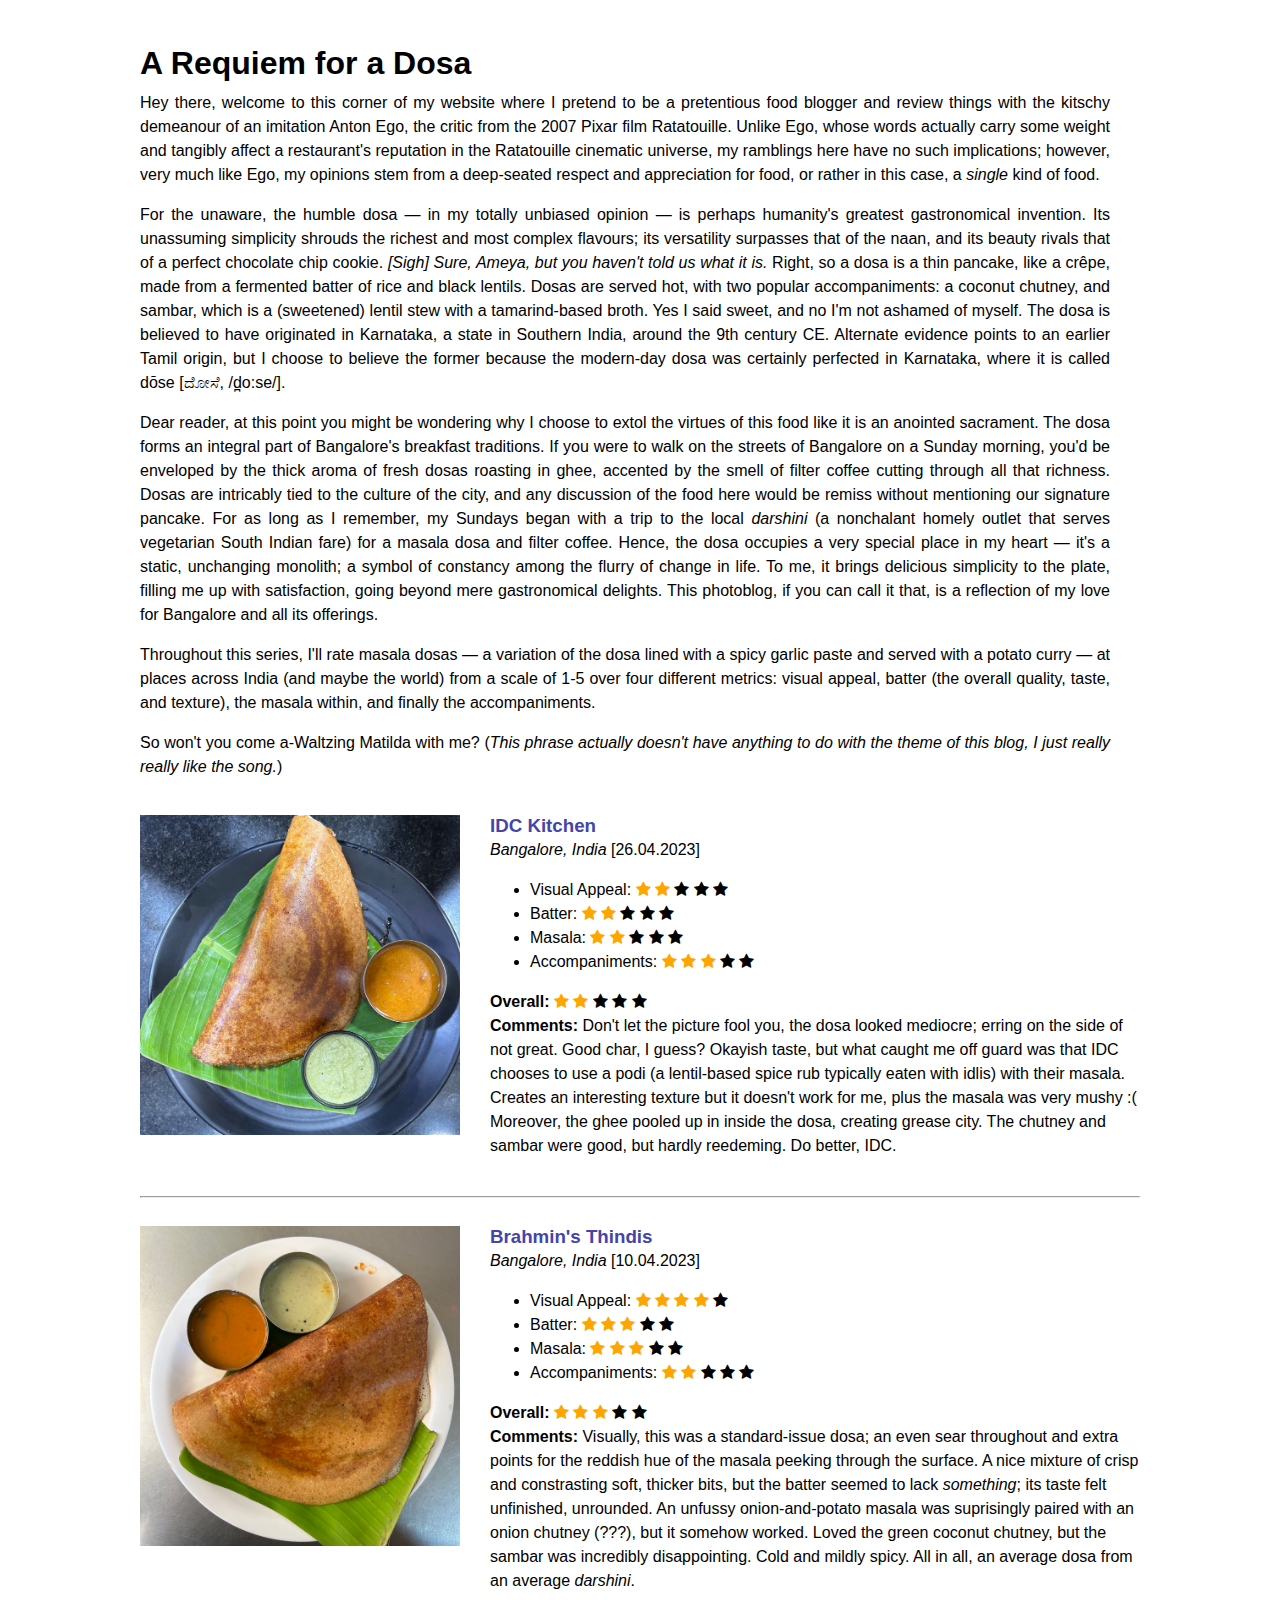
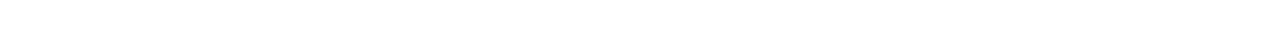
==== blog/index.html @ e9bbc400 "add dosa blog" ====
<html>
    <head>
        <meta http-equiv="Content-Type" content="text/html; charset=UTF-8">
        <title>Ameya Thete</title>
        <link rel="stylesheet" href="./style.css">
        <link rel="stylesheet" href="https://cdnjs.cloudflare.com/ajax/libs/font-awesome/4.7.0/css/font-awesome.min.css">
        <style>
            .hl {
            /* Highlighed element */
            background-color: rgb(255, 255, 208);
            /* padding: 5px; */
            }
            h3 {
                margin-bottom: 0px;
            }
            p.quote {
            padding: 10px;
            }
            .container {
            display: flex;
            justify-content: center;
            }
            .main {
            /* border: 1px solid black; */
            max-width: 1000px;
            }
            .columns {
            display: flex;
            padding-bottom: 30px;
            }
            .column{
            /* margin-left: 30px; */
            margin-right: 30px;
            }
            .columnb {
            flex : 1;
            margin-right: 0px;
            }
            header {
            /* border: 1px solid gray; */
            display: flex;
            }
            header .desc{
            margin-right: 30px;
            text-align: justify;
            }
            .dosa-img {
            width: 320px;
            height: 320px;
            display:block;
            background-size: 320px;
            margin-top: 20px;
            }
            .checked {
                color: orange;
            }
        </style>
        <!-- Global site tag (gtag.js) - Google Analytics -->
        <script type="text/javascript" async="" src="./js/analytics.js"></script><script async="" src="./js/js"></script>
        <script>
            window.dataLayer = window.dataLayer || [];
            function gtag(){dataLayer.push(arguments);}
            gtag('js', new Date());
            
            gtag('config', 'G-MBXSVEB0F3');
        </script>
        <script>
            window.addEventListener('load', (event) => {
                document.querySelector('#active').innerHTML = students.sort(
                    (a, b) => a.split(' ')[1].localeCompare(b.split(' ')[1])).join(', ')
            
                body = document.querySelector('body');
                for (var [k, v] of Object.entries(links)) {
                    // TODO: this trimming removes nbsp... fix this eventually..
                    trimmed = body.innerHTML.replace(/\s+/g, ' ').trim(); // remove newlines/spaces/etc --> single space
                    body.innerHTML = trimmed.replaceAll(k, `<a href=${v}>${k}</a>`);
                }
            });
            
        </script>
    </head>
    <body>
        <div class="container">
            <div class="main">
                <header>
                    <div class="desc">
                        <h1 style="margin-bottom: 0px;">A Requiem for a Dosa</h1>
                        <p>
                            Hey there, welcome to this corner of my website where I pretend to be a pretentious food blogger and review things with the kitschy demeanour 
                            of an imitation Anton Ego, the critic from the 2007 Pixar film Ratatouille. Unlike Ego, whose words actually carry some weight and tangibly affect a restaurant's reputation
                            in the Ratatouille cinematic universe, my ramblings here have no such implications; however, very much like Ego, my opinions stem from a deep-seated respect and appreciation for 
                            food, or rather in this case, a <i>single</i> kind of food. 
                        </p>
                        <p>
                            For the unaware, the humble dosa — in my totally unbiased opinion — is perhaps humanity's greatest gastronomical invention. Its unassuming simplicity shrouds the richest and most complex 
                            flavours; its versatility surpasses that of the naan, and its beauty rivals that of a perfect chocolate chip cookie. <i>[Sigh] Sure, Ameya, but you haven't told us what it is.</i>
                            Right, so a dosa is a thin pancake, like a crêpe, made from a fermented batter of rice and black lentils. Dosas are served hot, with two popular accompaniments: a coconut chutney, and sambar, 
                            which is a (sweetened) lentil stew with a tamarind-based broth. Yes I said sweet, and no I'm not ashamed of myself. The dosa is believed to have originated in Karnataka, a state in Southern India,
                            around the 9th century CE. Alternate evidence points to an earlier Tamil origin, but I choose to believe the former because the modern-day dosa was certainly perfected in Karnataka, where it is called
                            dōse [ದೋಸೆ, /d̪o:se/]. 
                        </p>
                        <p>
                            Dear reader, at this point you might be wondering why I choose to extol the virtues of this food like it is an anointed sacrament. The dosa forms an integral part of Bangalore's breakfast traditions. If you were
                            to walk on the streets of Bangalore on a Sunday morning, you'd be enveloped by the thick aroma of fresh dosas roasting in ghee, accented by the smell of filter coffee cutting through all that richness. Dosas are 
                            intricably tied to the culture of the city, and any discussion of the food here would be remiss without mentioning our signature pancake. For as long as I remember, my Sundays began with a trip to the local <i> darshini 
                            </i> (a nonchalant homely outlet that serves vegetarian South Indian fare) for a masala dosa and filter coffee. Hence, the dosa occupies a very special place in my heart — it's a static, unchanging monolith; a 
                            symbol of constancy among the flurry of change in life. To me, it brings delicious simplicity to the plate, filling me up with satisfaction, going beyond mere gastronomical delights. This photoblog, if you can call it that, 
                            is a reflection of my love for Bangalore and all its offerings.
                        </p>
                        <p>
                            Throughout this series, I'll rate masala dosas — a variation of the dosa lined with a spicy garlic paste and served with a potato curry — at places across India (and maybe the world) from a scale of 1-5 over four different metrics: visual appeal, 
                            batter (the overall quality, taste, and texture), the masala within, and finally the accompaniments. 
                        </p>
                        <p>
                           So won't you come a-Waltzing Matilda with me? (<i>This phrase actually doesn't have anything to do with the theme of this blog, I just really really like the song.</i>)
                        </p>
                    </div>
                </header>
                <div class="columns">
                    <div class="column">
                        <div class="dosa-img" style="background-image: url(&quot;./blog-imgs/idc-bel-road.jpg&quot;);"></div>
                    </div>
                    <div class="columnb">
                        <a href="https://goo.gl/maps/zgnrDNSwvUgkkzpU9" target="_blank"><h3>IDC Kitchen</h3></a>
                        <i> Bangalore, India </i> [26.04.2023]
                        <br>
                        <ul>
                            <li>
                                Visual Appeal:
                                <span class="fa fa-star checked"></span>
                                <span class="fa fa-star checked"></span>
                                <span class="fa fa-star"></span>
                                <span class="fa fa-star"></span>
                                <span class="fa fa-star"></span>
                            </li> 
                            <li>
                                Batter:
                                <span class="fa fa-star checked"></span>
                                <span class="fa fa-star checked"></span>
                                <span class="fa fa-star"></span>
                                <span class="fa fa-star"></span>
                                <span class="fa fa-star"></span>
                            </li> 
                            <li>
                                Masala:
                                <span class="fa fa-star checked"></span>
                                <span class="fa fa-star checked"></span>
                                <span class="fa fa-star"></span>
                                <span class="fa fa-star"></span>
                                <span class="fa fa-star"></span>
                            </li> 
                            <li>
                                Accompaniments:
                                <span class="fa fa-star checked"></span>
                                <span class="fa fa-star checked"></span>
                                <span class="fa fa-star checked"></span>
                                <span class="fa fa-star"></span>
                                <span class="fa fa-star"></span>
                            </li> 
                         </ul>
                         <b> Overall: </b>
                         <span class="fa fa-star checked"></span>
                        <span class="fa fa-star checked"></span>
                        <span class="fa fa-star"></span>
                        <span class="fa fa-star"></span>
                        <span class="fa fa-star"></span>

                        <br>
                        <b> Comments: </b>
                        Don't let the picture fool you, the dosa looked mediocre; erring on the side of not great. Good char, I guess?
                        Okayish taste, but what caught me off guard was that IDC chooses to use a podi (a lentil-based spice rub typically eaten with idlis) with their masala. 
                        Creates an interesting texture but it doesn't work for me, plus the masala was very mushy :( Moreover, the ghee pooled up in inside the dosa, creating grease city.
                        The chutney and sambar were good, but hardly reedeming. Do better, IDC.
                    </div>
                </div>
                <hr>
                <div class="columns">
                    <div class="column">
                        <div class="dosa-img" style="background-image: url(&quot;./blog-imgs/brahmins-thindi.jpg&quot;);"></div>
                    </div>
                    <div class="columnb">
                        <a href="https://goo.gl/maps/Kcf27AjJLExaNHnz7" target="_blank"><h3>Brahmin's Thindis</h3></a>
                        <i> Bangalore, India </i> [10.04.2023]
                        <br>
                        <ul>
                            <li>
                                Visual Appeal:
                                <span class="fa fa-star checked"></span>
                                <span class="fa fa-star checked"></span>
                                <span class="fa fa-star checked"></span>
                                <span class="fa fa-star checked"></span>
                                <span class="fa fa-star"></span>
                            </li> 
                            <li>
                                Batter:
                                <span class="fa fa-star checked"></span>
                                <span class="fa fa-star checked"></span>
                                <span class="fa fa-star checked"></span>
                                <span class="fa fa-star"></span>
                                <span class="fa fa-star"></span>
                            </li> 
                            <li>
                                Masala:
                                <span class="fa fa-star checked"></span>
                                <span class="fa fa-star checked"></span>
                                <span class="fa fa-star checked"></span>
                                <span class="fa fa-star"></span>
                                <span class="fa fa-star"></span>
                            </li> 
                            <li>
                                Accompaniments:
                                <span class="fa fa-star checked"></span>
                                <span class="fa fa-star checked"></span>
                                <span class="fa fa-star"></span>
                                <span class="fa fa-star"></span>
                                <span class="fa fa-star"></span>
                            </li> 
                         </ul>
                         <b> Overall: </b>
                         <span class="fa fa-star checked"></span>
                        <span class="fa fa-star checked"></span>
                        <span class="fa fa-star checked"></span>
                        <span class="fa fa-star"></span>
                        <span class="fa fa-star"></span>

                        <br>
                        <b> Comments: </b>
                        Visually, this was a standard-issue dosa; an even sear throughout and extra points for the reddish hue of the masala peeking through the surface. 
                        A nice mixture of crisp and constrasting soft, thicker bits, but the batter seemed to lack <i>something</i>; its taste felt unfinished, unrounded. An unfussy onion-and-potato masala was suprisingly 
                        paired with an onion chutney (???), but it somehow worked. Loved the green coconut chutney, but the sambar was incredibly disappointing. 
                        Cold and mildly spicy. All in all, an average dosa from an average <i>darshini</i>.
                    </div>
                </div>

            </div>
        </div>
    </body>
</html>
---- blog/style.css ----
body {
    /* max-width: 1000px; */
    margin:30px 30px 30px 30px;
    font-family:sans-serif;
    background-color:#FFFFFF;
    line-height: 150%;
}

a{ text-decoration:none }

a:link{color:#4444aa;}

a.infolink {
    border-bottom: dashed 1px #4444aa;
}

a:visited{
    color:#4444aa;
}

a:hover{
    background-color:#aaaaFF;
}


figure {
    /* display: inline-block; */
    display:block;
    border: 0px solid gray;
    border-radius: 0px;
    padding: 5px;
    margin: 10px;
}
figure:hover{
    /* background-color:#aaaaFF; */
    border: 1px solid gray;
}
figure img {
    vertical-align: top;
}
figure figcaption {
    text-align: center;
    font-size: 100%;
    color: black;
}
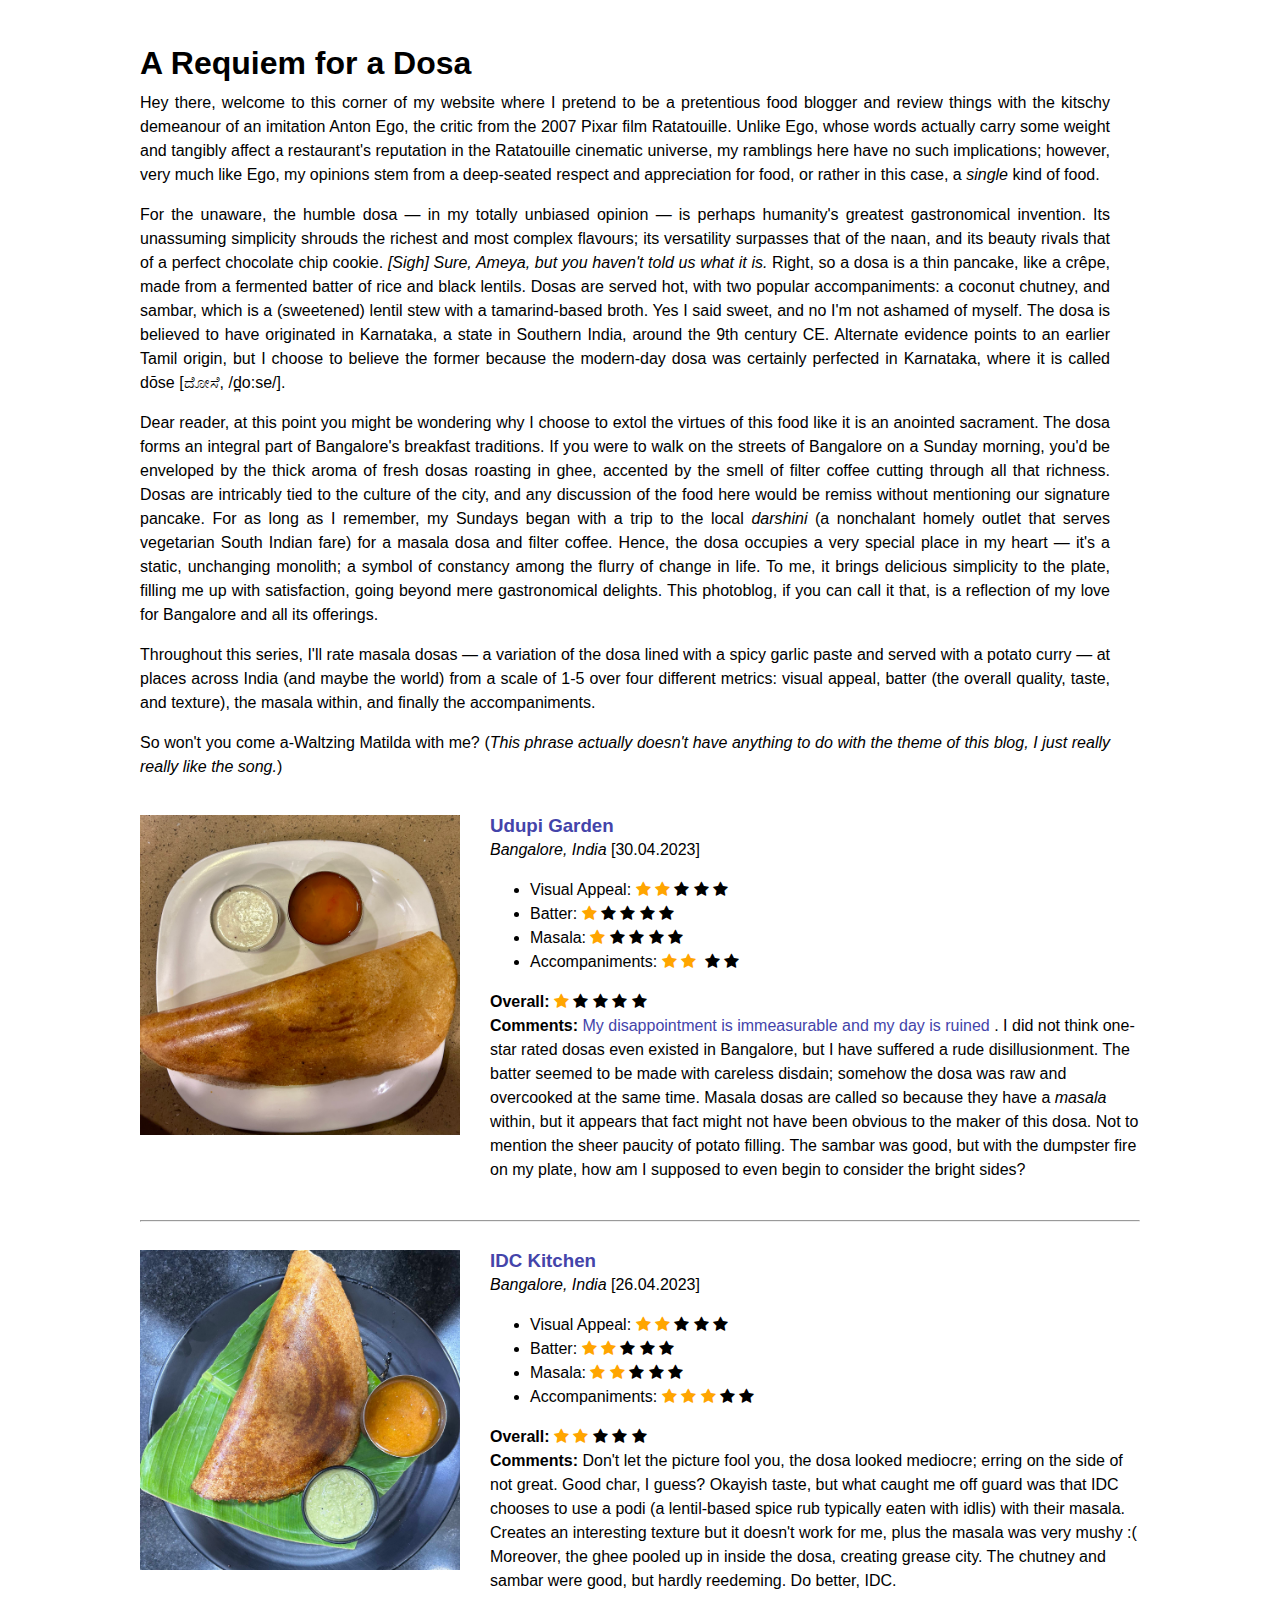
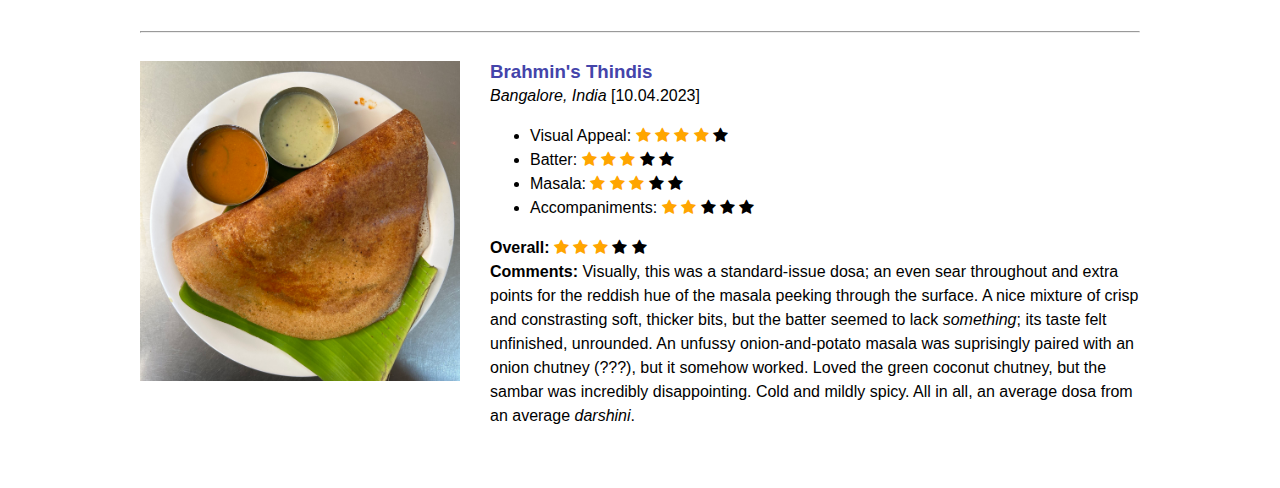
==== commit 2ec85fdb: "add blog entry" ====
--- a/blog/index.html
+++ b/blog/index.html
@@ -118,6 +118,64 @@
                 </header>
                 <div class="columns">
                     <div class="column">
+                        <div class="dosa-img" style="background-image: url(&quot;./blog-imgs/udupi-garden.jpg&quot;);"></div>
+                    </div>
+                    <div class="columnb">
+                        <a href="https://goo.gl/maps/p2gAcFyu8yBJD4VR6" target="_blank"><h3>Udupi Garden</h3></a>
+                        <i> Bangalore, India </i> [30.04.2023]
+                        <br>
+                        <ul>
+                            <li>
+                                Visual Appeal:
+                                <span class="fa fa-star checked"></span>
+                                <span class="fa fa-star checked"></span>
+                                <span class="fa fa-star"></span>
+                                <span class="fa fa-star"></span>
+                                <span class="fa fa-star"></span>
+                            </li> 
+                            <li>
+                                Batter:
+                                <span class="fa fa-star checked"></span>
+                                <span class="fa fa-star"></span>
+                                <span class="fa fa-star"></span>
+                                <span class="fa fa-star"></span>
+                                <span class="fa fa-star"></span>
+                            </li> 
+                            <li>
+                                Masala:
+                                <span class="fa fa-star checked"></span>
+                                <span class="fa fa-star"></span>
+                                <span class="fa fa-star"></span>
+                                <span class="fa fa-star"></span>
+                                <span class="fa fa-star"></span>
+                            </li> 
+                            <li>
+                                Accompaniments:
+                                <span class="fa fa-star checked"></span>
+                                <span class="fa fa-star checked"></span>
+                                <span class="fa"></span>
+                                <span class="fa fa-star"></span>
+                                <span class="fa fa-star"></span>
+                            </li> 
+                         </ul>
+                         <b> Overall: </b>
+                         <span class="fa fa-star checked"></span>
+                        <span class="fa fa-star"></span>
+                        <span class="fa fa-star"></span>
+                        <span class="fa fa-star"></span>
+                        <span class="fa fa-star"></span>
+
+                        <br>
+                        <b> Comments: </b>
+                        <a href="https://youtu.be/17KmNrG9pE4" target="_blank"> My disappointment is immeasurable and my day is ruined </a>. I did not think one-star rated dosas even existed in Bangalore, but I have suffered a rude disillusionment.
+                        The batter seemed to be made with careless disdain; somehow the dosa was raw and overcooked at the same time. Masala dosas are called so because they have 
+                        a <i>masala</i> within, but it appears that fact might not have been obvious to the maker of this dosa. Not to mention the sheer paucity of potato filling.
+                        The sambar was good, but with the dumpster fire on my plate, how am I supposed to even begin to consider the bright sides? 
+                    </div>
+                </div>
+                <hr>
+                <div class="columns">
+                    <div class="column">
                         <div class="dosa-img" style="background-image: url(&quot;./blog-imgs/idc-bel-road.jpg&quot;);"></div>
                     </div>
                     <div class="columnb">
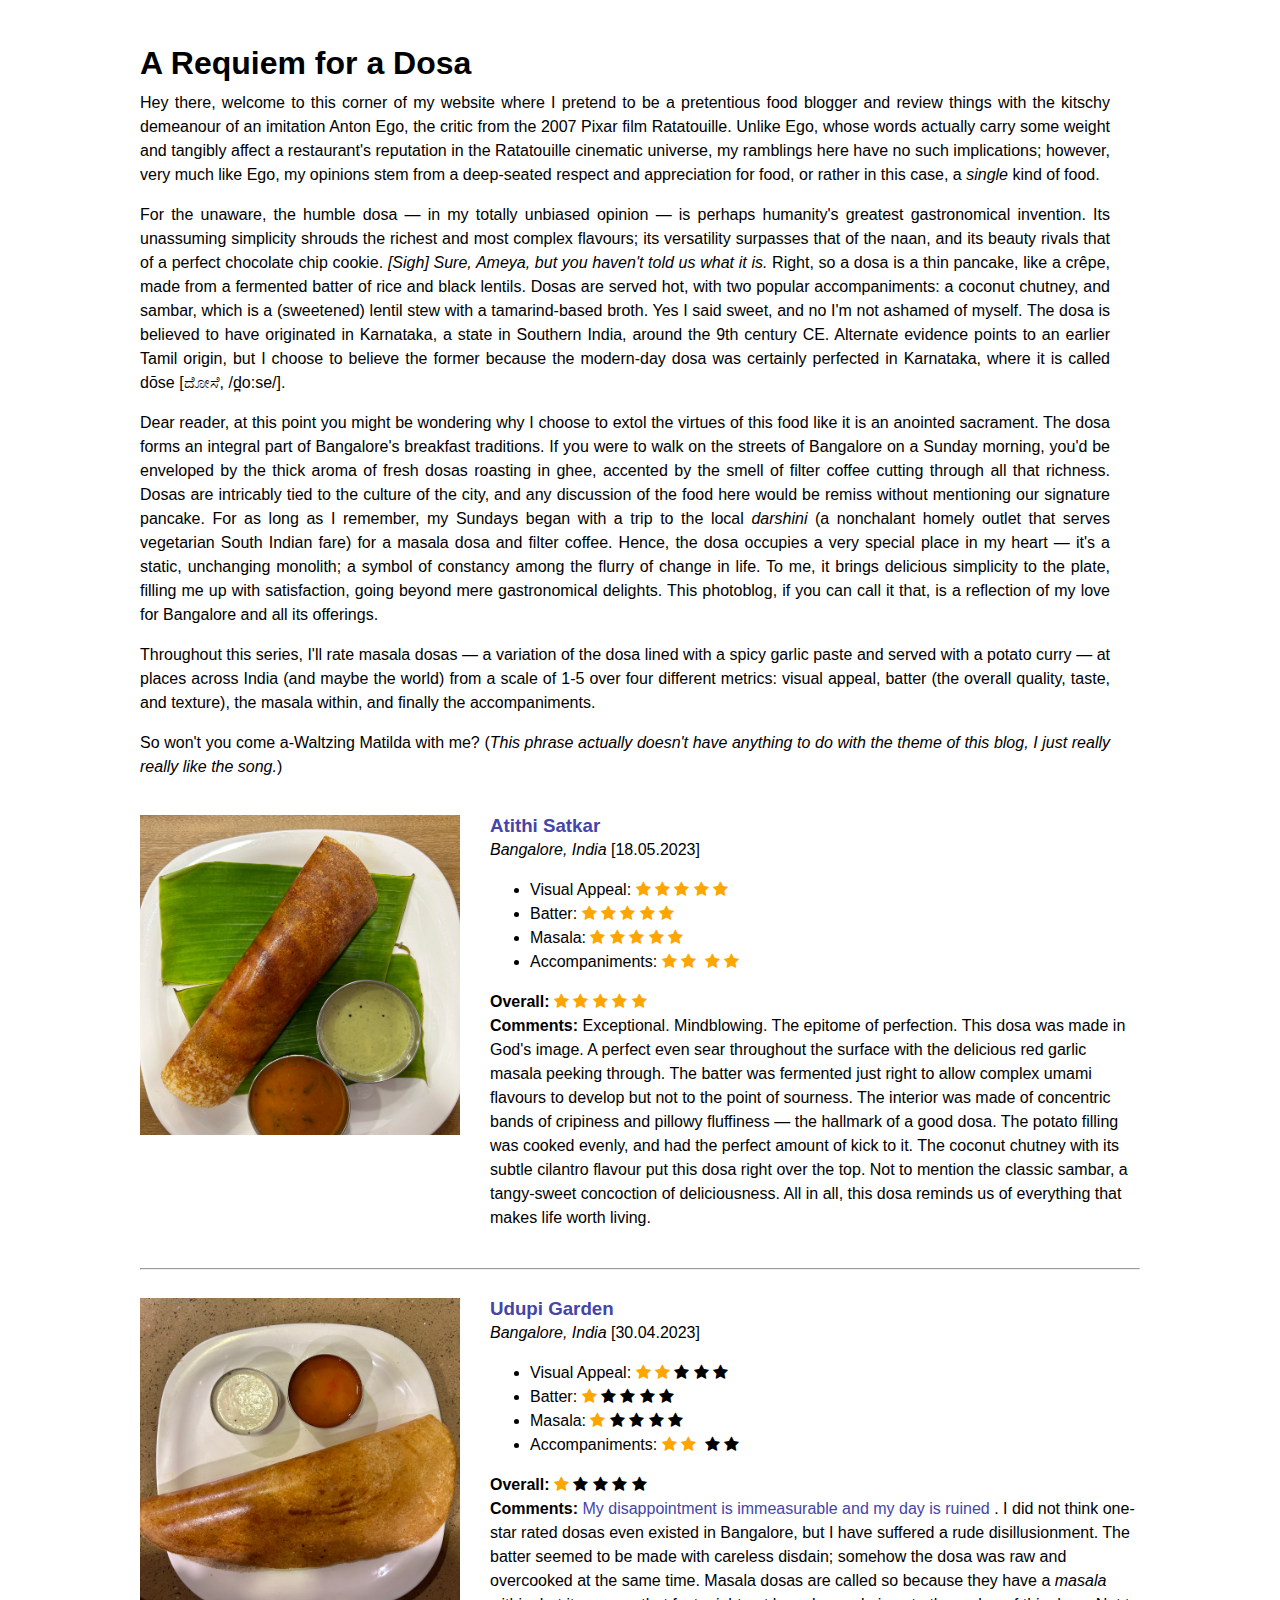
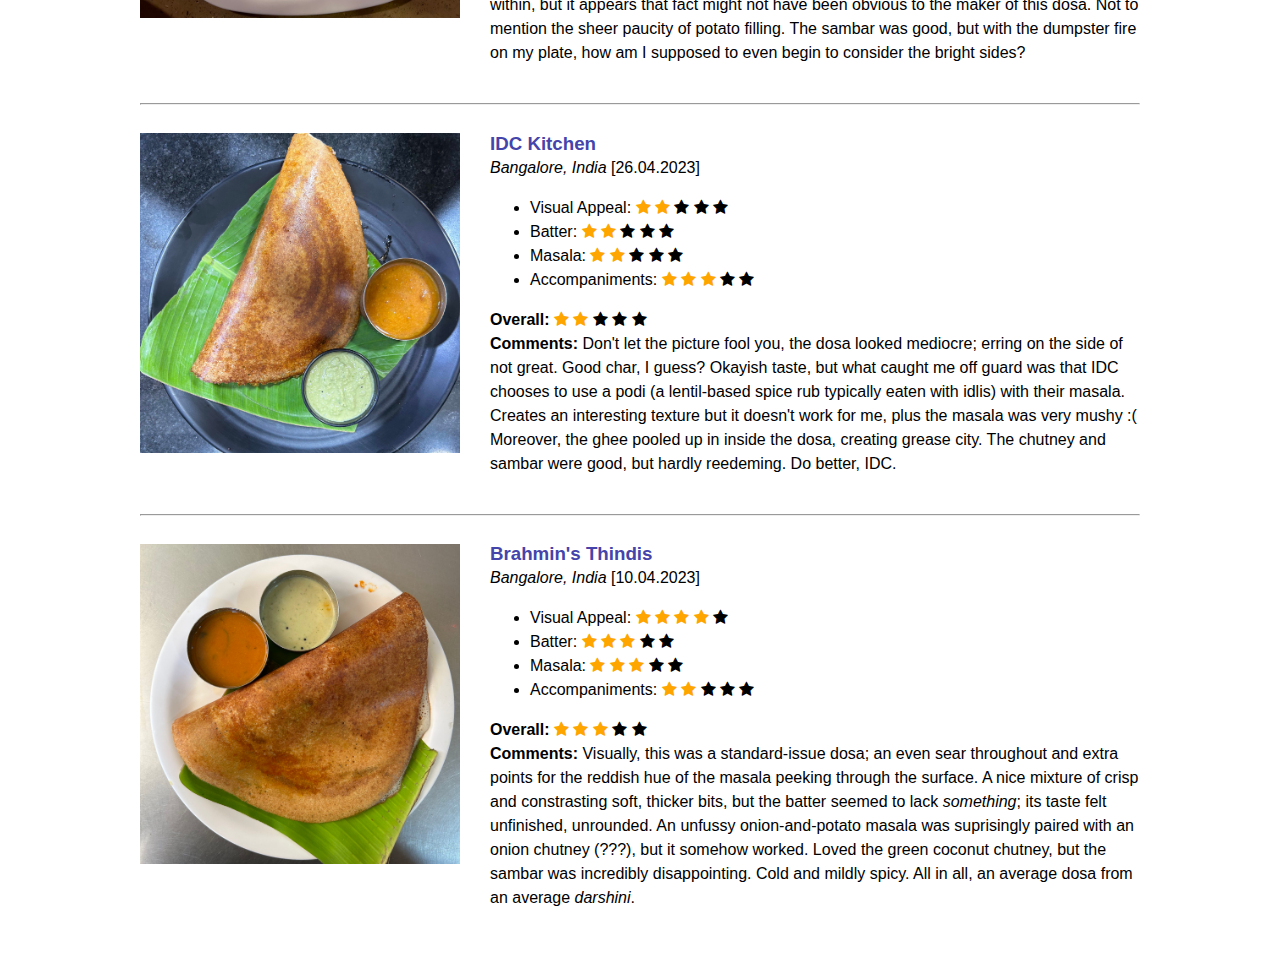
==== commit aa253eff: "add blog post" ====
--- a/blog/index.html
+++ b/blog/index.html
@@ -118,6 +118,64 @@
                 </header>
                 <div class="columns">
                     <div class="column">
+                        <div class="dosa-img" style="background-image: url(&quot;./blog-imgs/atithi-satkar.jpg&quot;);"></div>
+                    </div>
+                    <div class="columnb">
+                        <a href="https://goo.gl/maps/aL8wdYCfFa3Ajojh8" target="_blank"><h3>Atithi Satkar</h3></a>
+                        <i> Bangalore, India </i> [18.05.2023]
+                        <br>
+                        <ul>
+                            <li>
+                                Visual Appeal:
+                                <span class="fa fa-star checked"></span>
+                                <span class="fa fa-star checked"></span>
+                                <span class="fa fa-star checked"></span>
+                                <span class="fa fa-star checked"></span>
+                                <span class="fa fa-star checked"></span>
+                            </li> 
+                            <li>
+                                Batter:
+                                <span class="fa fa-star checked"></span>
+                                <span class="fa fa-star checked"></span>
+                                <span class="fa fa-star checked"></span>
+                                <span class="fa fa-star checked"></span>
+                                <span class="fa fa-star checked"></span>
+                            </li> 
+                            <li>
+                                Masala:
+                                <span class="fa fa-star checked"></span>
+                                <span class="fa fa-star checked"></span>
+                                <span class="fa fa-star checked"></span>
+                                <span class="fa fa-star checked"></span>
+                                <span class="fa fa-star checked"></span>
+                            </li> 
+                            <li>
+                                Accompaniments:
+                                <span class="fa fa-star checked"></span>
+                                <span class="fa fa-star checked"></span>
+                                <span class="fa"></span>
+                                <span class="fa fa-star checked"></span>
+                                <span class="fa fa-star checked"></span>
+                            </li> 
+                         </ul>
+                         <b> Overall: </b>
+                         <span class="fa fa-star checked"></span>
+                        <span class="fa fa-star checked"></span>
+                        <span class="fa fa-star checked"></span>
+                        <span class="fa fa-star checked"></span>
+                        <span class="fa fa-star checked"></span>
+
+                        <br>
+                        <b> Comments: </b>
+                        Exceptional. Mindblowing. The epitome of perfection. This dosa was made in God's image. A perfect even sear throughout the surface with the delicious red garlic masala peeking through. 
+                        The batter was fermented just right to allow complex umami flavours to develop but not to the point of sourness. The interior was made of concentric bands of cripiness and pillowy fluffiness 
+                        — the hallmark of a good dosa. The potato filling was cooked evenly, and had the perfect amount of kick to it. The coconut chutney with its subtle cilantro flavour put this dosa right over the top.
+                        Not to mention the classic sambar, a tangy-sweet concoction of deliciousness. All in all, this dosa reminds us of everything that makes life worth living.
+                    </div>
+                </div>
+                <hr>
+                <div class="columns">
+                    <div class="column">
                         <div class="dosa-img" style="background-image: url(&quot;./blog-imgs/udupi-garden.jpg&quot;);"></div>
                     </div>
                     <div class="columnb">
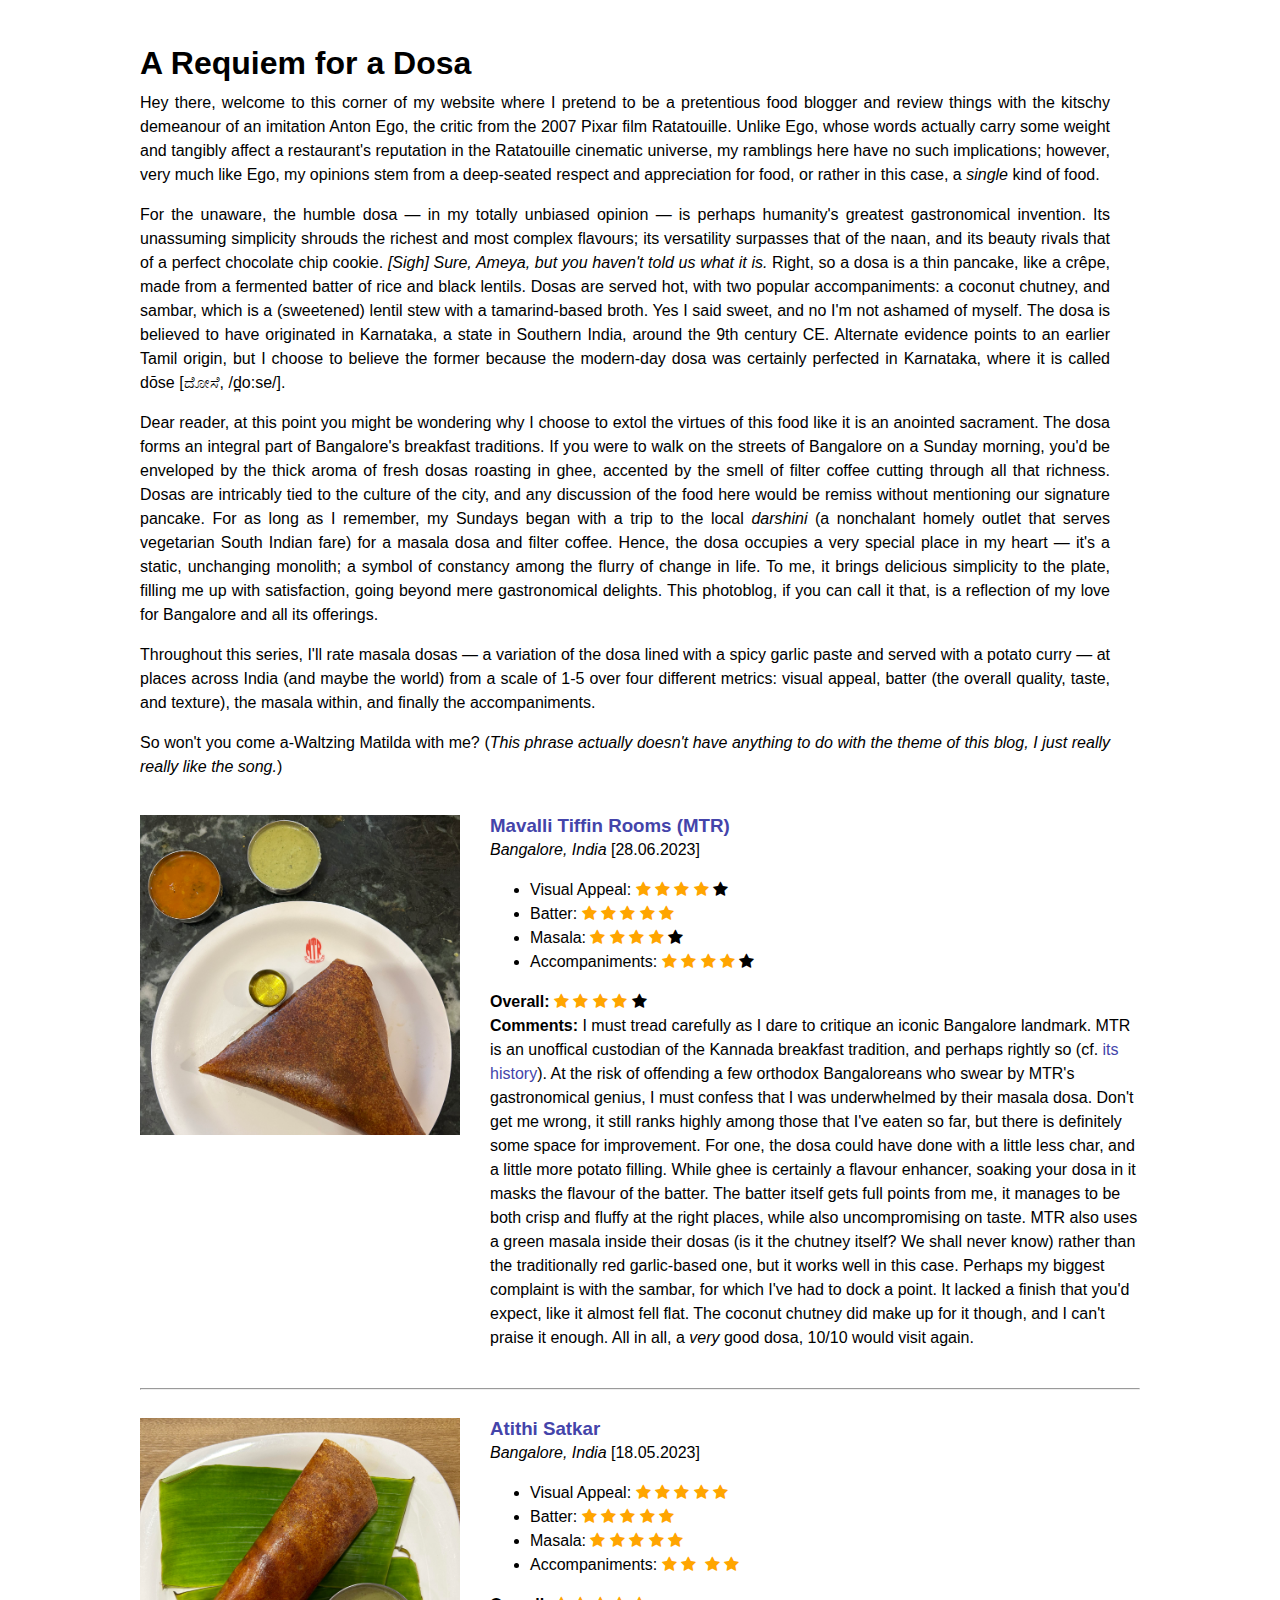
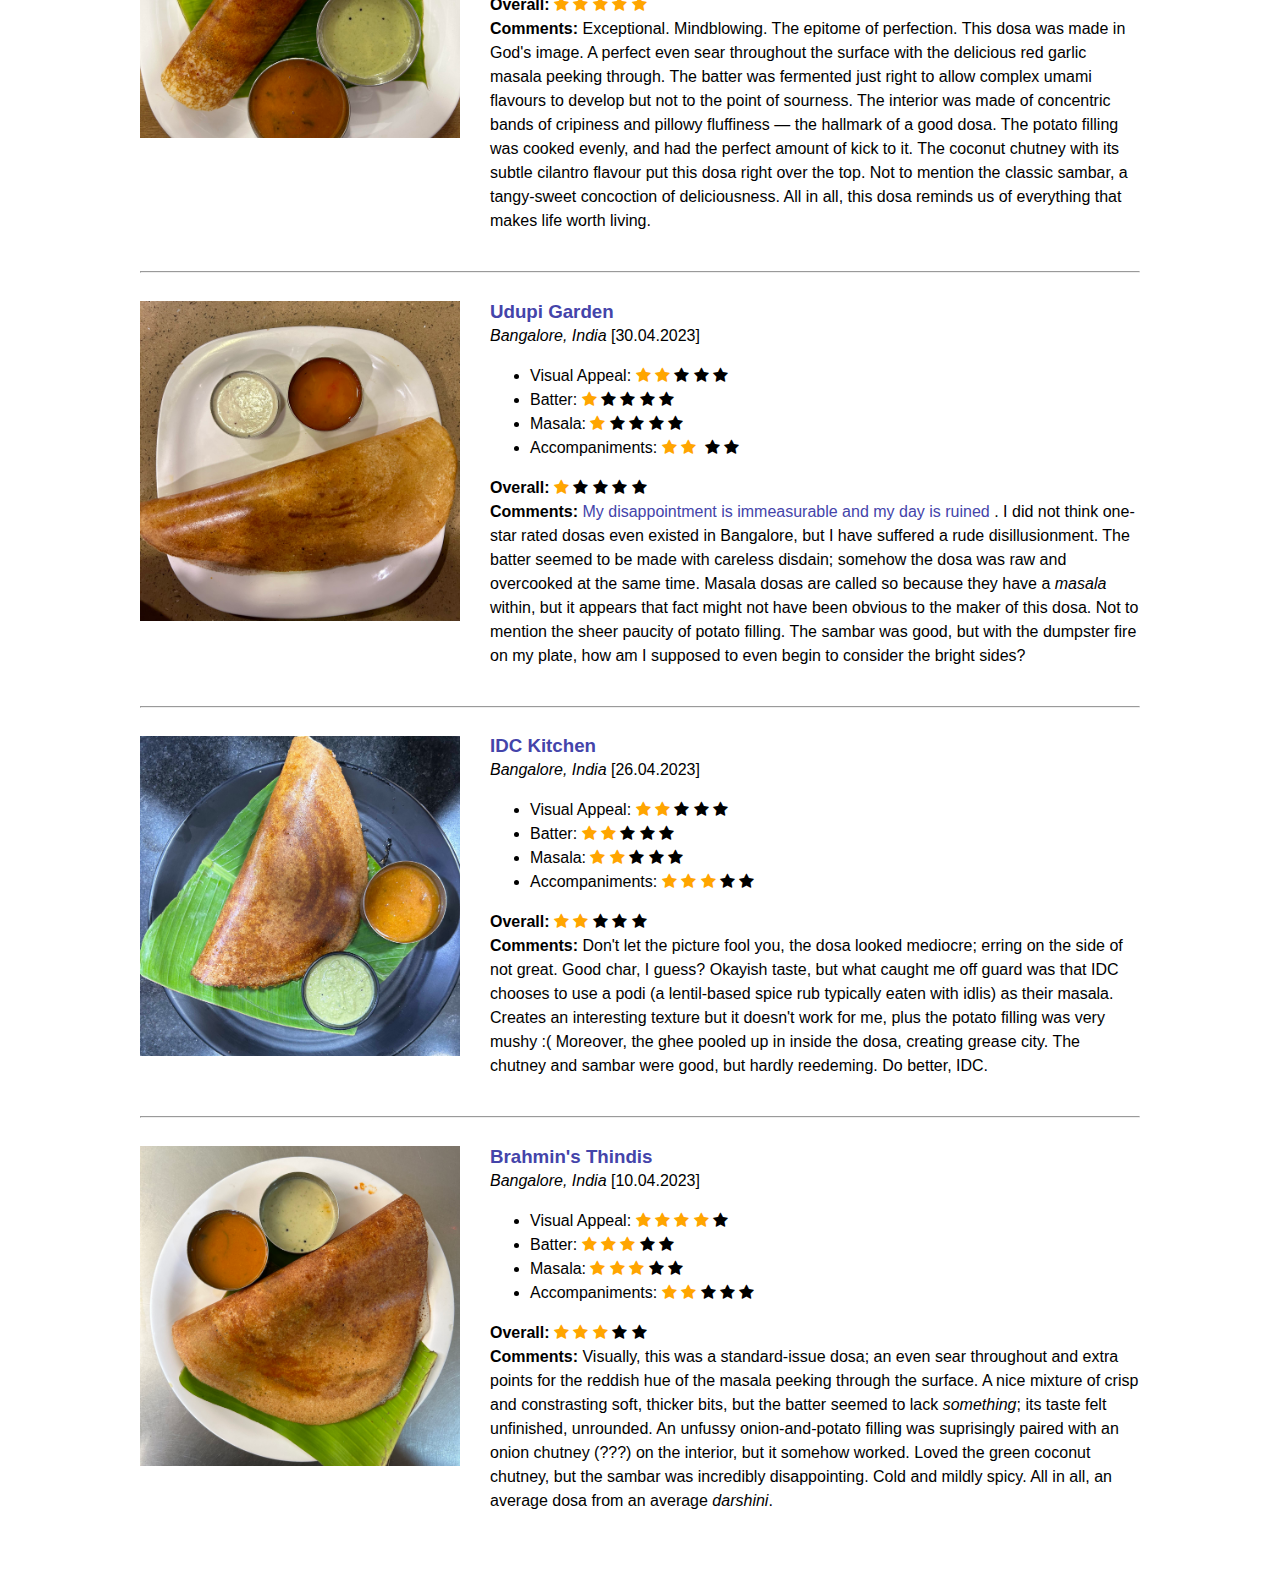
==== commit 64c2d204: "add blog post [mtr]" ====
--- a/blog/index.html
+++ b/blog/index.html
@@ -116,6 +116,66 @@
                         </p>
                     </div>
                 </header>
+                                <div class="columns">
+                    <div class="column">
+                        <div class="dosa-img" style="background-image: url(&quot;./blog-imgs/mtr.jpg&quot;);"></div>
+                    </div>
+                    <div class="columnb">
+                        <a href="https://goo.gl/maps/KzBw263FaZwG6WX99" target="_blank"><h3>Mavalli Tiffin Rooms (MTR)</h3></a>
+                        <i> Bangalore, India </i> [28.06.2023]
+                        <br>
+                        <ul>
+                            <li>
+                                Visual Appeal:
+                                <span class="fa fa-star checked"></span>
+                                <span class="fa fa-star checked"></span>
+                                <span class="fa fa-star checked"></span>
+                                <span class="fa fa-star checked"></span>
+                                <span class="fa fa-star"></span>
+                            </li> 
+                            <li>
+                                Batter:
+                                <span class="fa fa-star checked"></span>
+                                <span class="fa fa-star checked"></span>
+                                <span class="fa fa-star checked"></span>
+                                <span class="fa fa-star checked"></span>
+                                <span class="fa fa-star checked"></span>
+                            </li> 
+                            <li>
+                                Masala:
+                                <span class="fa fa-star checked"></span>
+                                <span class="fa fa-star checked"></span>
+                                <span class="fa fa-star checked"></span>
+                                <span class="fa fa-star checked"></span>
+                                <span class="fa fa-star"></span>
+                            </li> 
+                            <li>
+                                Accompaniments:
+                                <span class="fa fa-star checked"></span>
+                                <span class="fa fa-star checked"></span>
+                                <span class="fa fa-star checked"></span>
+                                <span class="fa fa-star checked"></span>
+                                <span class="fa fa-star"></span>
+                            </li> 
+                         </ul>
+                         <b> Overall: </b>
+                         <span class="fa fa-star checked"></span>
+                        <span class="fa fa-star checked"></span>
+                        <span class="fa fa-star checked"></span>
+                        <span class="fa fa-star checked"></span>
+                        <span class="fa fa-star"></span>
+
+                        <br>
+                        <b> Comments: </b>
+                        I must tread carefully as I dare to critique an iconic Bangalore landmark. MTR is an unoffical custodian of the Kannada breakfast tradition, and perhaps rightly so (cf. <a href="http://www.mavallitiffinrooms.com/about" target="_blank">its history</a>). 
+                        At the risk of offending a few orthodox Bangaloreans who swear by MTR's gastronomical genius, I must confess that I was underwhelmed by their masala dosa. Don't get me wrong, it still ranks highly among those that I've eaten so far, but there is definitely some 
+                        space for improvement. For one, the dosa could have done with a little less char, and a little more potato filling. While ghee is certainly a flavour enhancer, soaking your dosa in it masks the flavour of the batter. The batter itself gets full points from me, 
+                        it manages to be both crisp and fluffy at the right places, while also uncompromising on taste. MTR also uses a green masala inside their dosas (is it the chutney itself? We shall never know) rather than the traditionally red garlic-based one, but it works well in this case. Perhaps my biggest complaint is with 
+                        the sambar, for which I've had to dock a point. It lacked a finish that you'd expect, like it almost fell flat. The coconut chutney did make up for it though, and I can't praise it enough. All in all, a <i> very </i> good dosa, 10/10 would visit 
+                        again.
+                    </div>
+                </div>
+                <hr>
                 <div class="columns">
                     <div class="column">
                         <div class="dosa-img" style="background-image: url(&quot;./blog-imgs/atithi-satkar.jpg&quot;);"></div>
@@ -284,8 +344,8 @@
                         <br>
                         <b> Comments: </b>
                         Don't let the picture fool you, the dosa looked mediocre; erring on the side of not great. Good char, I guess?
-                        Okayish taste, but what caught me off guard was that IDC chooses to use a podi (a lentil-based spice rub typically eaten with idlis) with their masala. 
-                        Creates an interesting texture but it doesn't work for me, plus the masala was very mushy :( Moreover, the ghee pooled up in inside the dosa, creating grease city.
+                        Okayish taste, but what caught me off guard was that IDC chooses to use a podi (a lentil-based spice rub typically eaten with idlis) as their masala. 
+                        Creates an interesting texture but it doesn't work for me, plus the potato filling was very mushy :( Moreover, the ghee pooled up in inside the dosa, creating grease city.
                         The chutney and sambar were good, but hardly reedeming. Do better, IDC.
                     </div>
                 </div>
@@ -342,8 +402,8 @@
                         <br>
                         <b> Comments: </b>
                         Visually, this was a standard-issue dosa; an even sear throughout and extra points for the reddish hue of the masala peeking through the surface. 
-                        A nice mixture of crisp and constrasting soft, thicker bits, but the batter seemed to lack <i>something</i>; its taste felt unfinished, unrounded. An unfussy onion-and-potato masala was suprisingly 
-                        paired with an onion chutney (???), but it somehow worked. Loved the green coconut chutney, but the sambar was incredibly disappointing. 
+                        A nice mixture of crisp and constrasting soft, thicker bits, but the batter seemed to lack <i>something</i>; its taste felt unfinished, unrounded. An unfussy onion-and-potato filling was suprisingly 
+                        paired with an onion chutney (???) on the interior, but it somehow worked. Loved the green coconut chutney, but the sambar was incredibly disappointing. 
                         Cold and mildly spicy. All in all, an average dosa from an average <i>darshini</i>.
                     </div>
                 </div>
